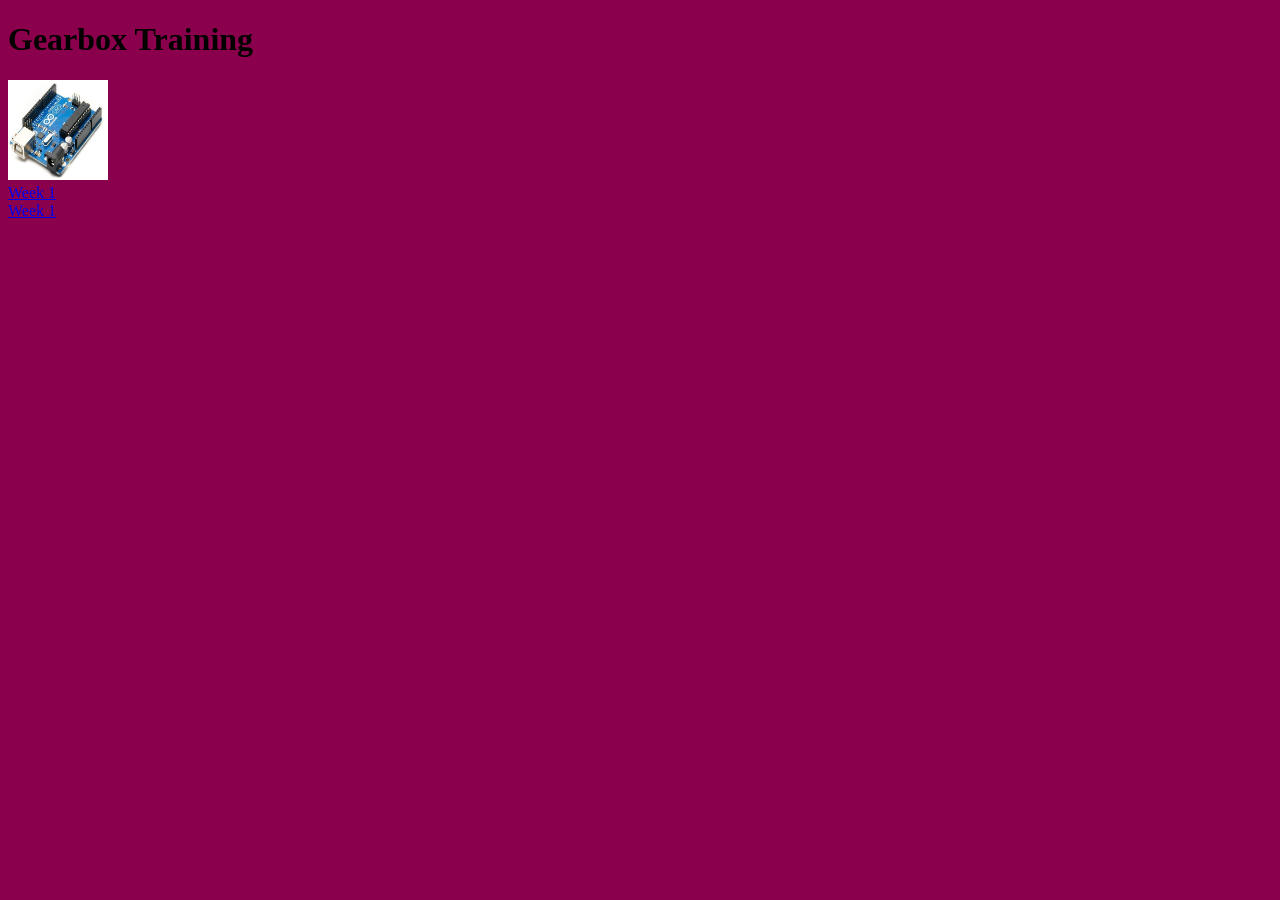
==== index.html @ 67b7fddb "This is week 2" ====
<!DOCTYPE html>
<html>
    <head>
            <title>
                GearboxRounzy
            </title>

            <link href="index.css" rel="stylesheet">
    </head>
    <body>
        <h1>Gearbox Training</h1>
        <img class="image1" src="1.jpeg.png" /><br/>
        <a href="about.html ">Week 1</a><br/>
        <a href="about.html ">Week 1</a>
    </body>

    <script>

    </script>
</html>
---- index.css ----
body {
    background-color: rgb(139, 0, 76);
}

.image1 {
    height: 100px;
    width: 100px;
}
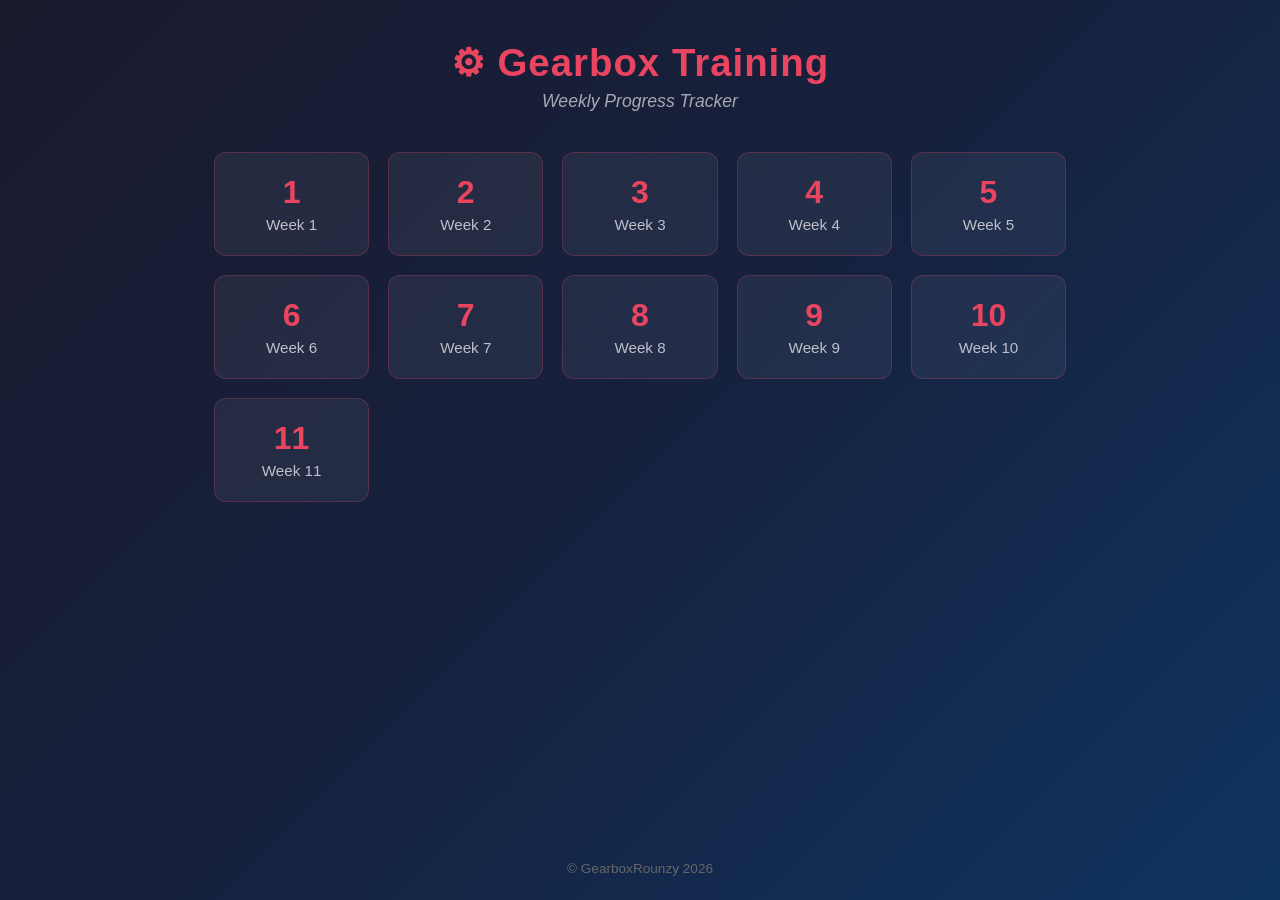
==== commit 5ae29e2e: "Redesign site with weekly progress pages" ====
--- a/index.html
+++ b/index.html
@@ -1,20 +1,68 @@
 <!DOCTYPE html>
-<html>
-    <head>
-            <title>
-                GearboxRounzy
-            </title>
+<html lang="en">
+<head>
+    <meta charset="UTF-8">
+    <meta name="viewport" content="width=device-width, initial-scale=1.0">
+    <title>GearboxRounzy</title>
+    <link href="index.css" rel="stylesheet">
+</head>
+<body>
+    <header>
+        <h1>&#9881; Gearbox Training</h1>
+        <p class="subtitle">Weekly Progress Tracker</p>
+    </header>
 
-            <link href="index.css" rel="stylesheet">
-    </head>
-    <body>
-        <h1>Gearbox Training</h1>
-        <img class="image1" src="1.jpeg.png" /><br/>
-        <a href="about.html ">Week 1</a><br/>
-        <a href="about.html ">Week 1</a>
-    </body>
+    <main>
+        <div class="weeks-grid">
+            <a href="week1.html" class="week-card">
+                <span class="week-number">1</span>
+                <span class="week-label">Week 1</span>
+            </a>
+            <a href="week2.html" class="week-card">
+                <span class="week-number">2</span>
+                <span class="week-label">Week 2</span>
+            </a>
+            <a href="week3.html" class="week-card">
+                <span class="week-number">3</span>
+                <span class="week-label">Week 3</span>
+            </a>
+            <a href="week4.html" class="week-card">
+                <span class="week-number">4</span>
+                <span class="week-label">Week 4</span>
+            </a>
+            <a href="week5.html" class="week-card">
+                <span class="week-number">5</span>
+                <span class="week-label">Week 5</span>
+            </a>
+            <a href="week6.html" class="week-card">
+                <span class="week-number">6</span>
+                <span class="week-label">Week 6</span>
+            </a>
+            <a href="week7.html" class="week-card">
+                <span class="week-number">7</span>
+                <span class="week-label">Week 7</span>
+            </a>
+            <a href="week8.html" class="week-card">
+                <span class="week-number">8</span>
+                <span class="week-label">Week 8</span>
+            </a>
+            <a href="week9.html" class="week-card">
+                <span class="week-number">9</span>
+                <span class="week-label">Week 9</span>
+            </a>
+            <a href="week10.html" class="week-card">
+                <span class="week-number">10</span>
+                <span class="week-label">Week 10</span>
+            </a>
+            <a href="week11.html" class="week-card">
+                <span class="week-number">11</span>
+                <span class="week-label">Week 11</span>
+            </a>
+        </div>
+    </main>
 
-    <script>
-
-    </script>
+    <footer>
+        <p>&copy; GearboxRounzy 2026</p>
+    </footer>
+</body>
 </html>
--- a/index.css
+++ b/index.css
@@ -1,8 +1,134 @@
-body {
-    background-color: rgb(139, 0, 76);
+* {
+    margin: 0;
+    padding: 0;
+    box-sizing: border-box;
 }
 
-.image1 {
-    height: 100px;
-    width: 100px;
+body {
+    font-family: 'Segoe UI', Tahoma, Geneva, Verdana, sans-serif;
+    background: linear-gradient(135deg, #1a1a2e 0%, #16213e 50%, #0f3460 100%);
+    color: #e0e0e0;
+    min-height: 100vh;
+    display: flex;
+    flex-direction: column;
+}
+
+/* Header */
+header {
+    text-align: center;
+    padding: 2.5rem 1rem 1.5rem;
+}
+
+header h1 {
+    font-size: 2.4rem;
+    color: #e94560;
+    letter-spacing: 1px;
+}
+
+.subtitle {
+    margin-top: 0.4rem;
+    font-size: 1.1rem;
+    color: #a8a8b3;
+    font-style: italic;
+}
+
+/* Main content */
+main {
+    flex: 1;
+    max-width: 900px;
+    width: 100%;
+    margin: 0 auto;
+    padding: 1rem 1.5rem 2rem;
+}
+
+/* Week cards grid */
+.weeks-grid {
+    display: grid;
+    grid-template-columns: repeat(auto-fill, minmax(140px, 1fr));
+    gap: 1.2rem;
+}
+
+.week-card {
+    display: flex;
+    flex-direction: column;
+    align-items: center;
+    justify-content: center;
+    background: rgba(255, 255, 255, 0.06);
+    border: 1px solid rgba(233, 69, 96, 0.25);
+    border-radius: 12px;
+    padding: 1.4rem 1rem;
+    text-decoration: none;
+    color: #e0e0e0;
+    transition: transform 0.2s ease, background 0.2s ease, border-color 0.2s ease;
+}
+
+.week-card:hover {
+    transform: translateY(-4px);
+    background: rgba(233, 69, 96, 0.12);
+    border-color: #e94560;
+}
+
+.week-number {
+    font-size: 2rem;
+    font-weight: 700;
+    color: #e94560;
+    line-height: 1;
+}
+
+.week-label {
+    margin-top: 0.5rem;
+    font-size: 0.95rem;
+    color: #c0c0cc;
+}
+
+/* Footer */
+footer {
+    text-align: center;
+    padding: 1.5rem;
+    color: #666;
+    font-size: 0.85rem;
+}
+
+/* Week page styles */
+.week-page {
+    max-width: 800px;
+    margin: 0 auto;
+    padding: 2rem 1.5rem;
+}
+
+.week-page h1 {
+    color: #e94560;
+    margin-bottom: 0.5rem;
+    font-size: 2rem;
+}
+
+.week-page .back-link {
+    display: inline-block;
+    margin-bottom: 1.5rem;
+    color: #a8a8b3;
+    text-decoration: none;
+    font-size: 0.95rem;
+    transition: color 0.2s;
+}
+
+.week-page .back-link:hover {
+    color: #e94560;
+}
+
+.week-page .content {
+    background: rgba(255, 255, 255, 0.05);
+    border: 1px solid rgba(233, 69, 96, 0.2);
+    border-radius: 10px;
+    padding: 1.5rem 2rem;
+    line-height: 1.7;
+    font-size: 1.05rem;
+}
+
+.week-page .content a {
+    color: #e94560;
+    text-decoration: none;
+}
+
+.week-page .content a:hover {
+    text-decoration: underline;
 }
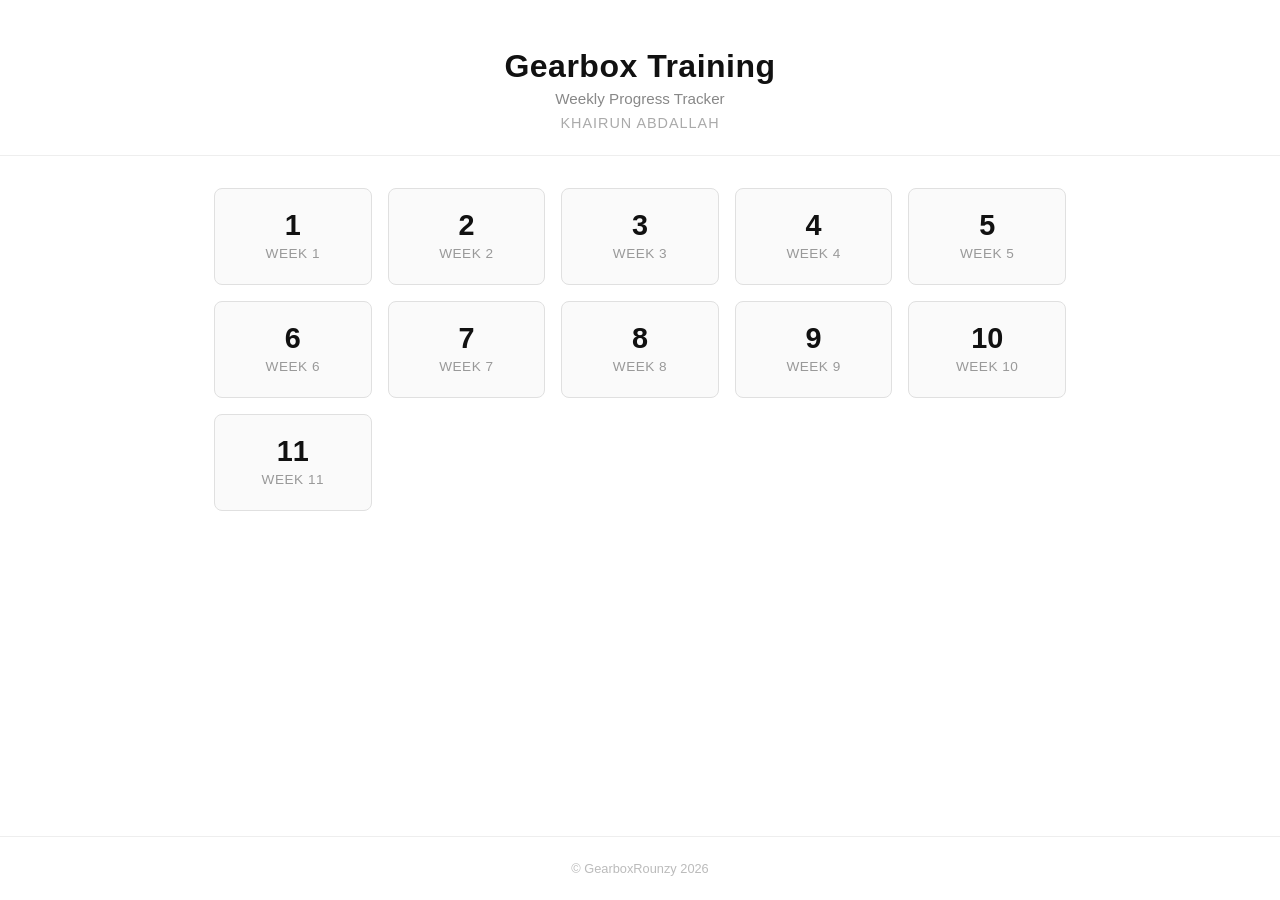
==== commit 90e873e2: "Switch to white theme, add name" ====
--- a/index.html
+++ b/index.html
@@ -8,8 +8,9 @@
 </head>
 <body>
     <header>
-        <h1>&#9881; Gearbox Training</h1>
+        <h1>Gearbox Training</h1>
         <p class="subtitle">Weekly Progress Tracker</p>
+        <p class="author">Khairun Abdallah</p>
     </header>
 
     <main>
--- a/index.css
+++ b/index.css
@@ -6,8 +6,8 @@
 
 body {
     font-family: 'Segoe UI', Tahoma, Geneva, Verdana, sans-serif;
-    background: linear-gradient(135deg, #1a1a2e 0%, #16213e 50%, #0f3460 100%);
-    color: #e0e0e0;
+    background: #ffffff;
+    color: #222;
     min-height: 100vh;
     display: flex;
     flex-direction: column;
@@ -16,20 +16,29 @@
 /* Header */
 header {
     text-align: center;
-    padding: 2.5rem 1rem 1.5rem;
+    padding: 3rem 1rem 1.5rem;
+    border-bottom: 1px solid #eee;
 }
 
 header h1 {
-    font-size: 2.4rem;
-    color: #e94560;
-    letter-spacing: 1px;
+    font-size: 2rem;
+    color: #111;
+    font-weight: 600;
+    letter-spacing: 0.5px;
 }
 
 .subtitle {
-    margin-top: 0.4rem;
-    font-size: 1.1rem;
-    color: #a8a8b3;
-    font-style: italic;
+    margin-top: 0.3rem;
+    font-size: 0.95rem;
+    color: #888;
+}
+
+.author {
+    margin-top: 0.5rem;
+    font-size: 0.9rem;
+    color: #aaa;
+    letter-spacing: 1px;
+    text-transform: uppercase;
 }
 
 /* Main content */
@@ -38,14 +47,14 @@
     max-width: 900px;
     width: 100%;
     margin: 0 auto;
-    padding: 1rem 1.5rem 2rem;
+    padding: 2rem 1.5rem 3rem;
 }
 
 /* Week cards grid */
 .weeks-grid {
     display: grid;
     grid-template-columns: repeat(auto-fill, minmax(140px, 1fr));
-    gap: 1.2rem;
+    gap: 1rem;
 }
 
 .week-card {
@@ -53,40 +62,43 @@
     flex-direction: column;
     align-items: center;
     justify-content: center;
-    background: rgba(255, 255, 255, 0.06);
-    border: 1px solid rgba(233, 69, 96, 0.25);
-    border-radius: 12px;
+    background: #fafafa;
+    border: 1px solid #e0e0e0;
+    border-radius: 8px;
     padding: 1.4rem 1rem;
     text-decoration: none;
-    color: #e0e0e0;
-    transition: transform 0.2s ease, background 0.2s ease, border-color 0.2s ease;
+    color: #333;
+    transition: transform 0.2s ease, border-color 0.2s ease, box-shadow 0.2s ease;
 }
 
 .week-card:hover {
-    transform: translateY(-4px);
-    background: rgba(233, 69, 96, 0.12);
-    border-color: #e94560;
+    transform: translateY(-3px);
+    border-color: #333;
+    box-shadow: 0 4px 12px rgba(0, 0, 0, 0.06);
 }
 
 .week-number {
-    font-size: 2rem;
+    font-size: 1.8rem;
     font-weight: 700;
-    color: #e94560;
+    color: #111;
     line-height: 1;
 }
 
 .week-label {
-    margin-top: 0.5rem;
-    font-size: 0.95rem;
-    color: #c0c0cc;
+    margin-top: 0.4rem;
+    font-size: 0.85rem;
+    color: #999;
+    text-transform: uppercase;
+    letter-spacing: 0.5px;
 }
 
 /* Footer */
 footer {
     text-align: center;
     padding: 1.5rem;
-    color: #666;
-    font-size: 0.85rem;
+    color: #bbb;
+    font-size: 0.8rem;
+    border-top: 1px solid #eee;
 }
 
 /* Week page styles */
@@ -97,38 +109,41 @@
 }
 
 .week-page h1 {
-    color: #e94560;
+    color: #111;
     margin-bottom: 0.5rem;
-    font-size: 2rem;
+    font-size: 1.8rem;
+    font-weight: 600;
 }
 
 .week-page .back-link {
     display: inline-block;
     margin-bottom: 1.5rem;
-    color: #a8a8b3;
+    color: #999;
     text-decoration: none;
-    font-size: 0.95rem;
+    font-size: 0.9rem;
     transition: color 0.2s;
 }
 
 .week-page .back-link:hover {
-    color: #e94560;
+    color: #111;
 }
 
 .week-page .content {
-    background: rgba(255, 255, 255, 0.05);
-    border: 1px solid rgba(233, 69, 96, 0.2);
-    border-radius: 10px;
+    background: #fafafa;
+    border: 1px solid #e0e0e0;
+    border-radius: 8px;
     padding: 1.5rem 2rem;
     line-height: 1.7;
-    font-size: 1.05rem;
+    font-size: 1rem;
+    color: #444;
 }
 
 .week-page .content a {
-    color: #e94560;
-    text-decoration: none;
+    color: #111;
+    text-decoration: underline;
+    text-underline-offset: 2px;
 }
 
 .week-page .content a:hover {
-    text-decoration: underline;
+    color: #555;
 }
